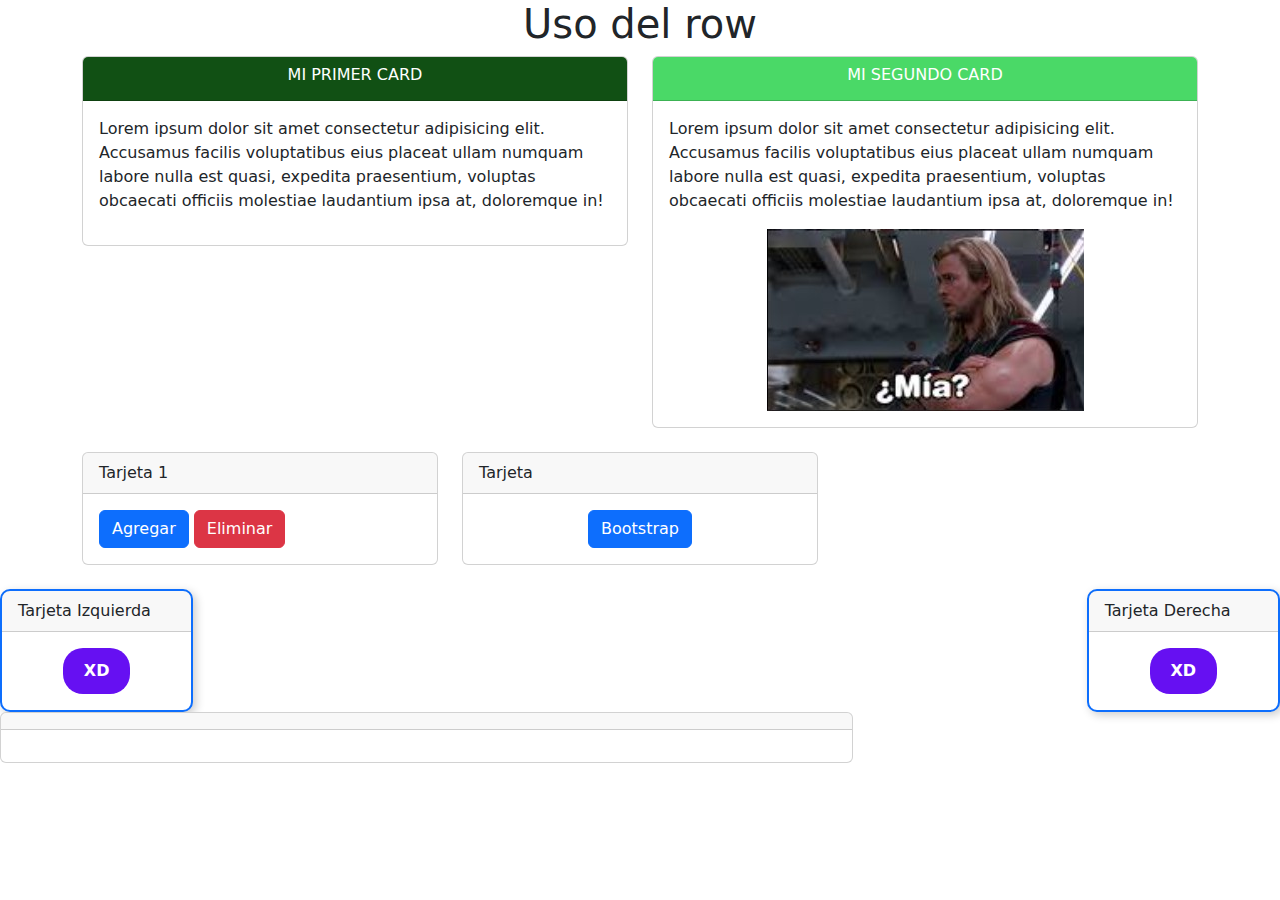
==== Card/index.html @ 7f3831ba "Actualizacion" ====
<!DOCTYPE html>
<html lang="en">
<head>
    <meta charset="UTF-8">
    <meta name="viewport" content="width=device-width, initial-scale=1.0">
    <title>card</title>
    <link href="https://cdn.jsdelivr.net/npm/bootstrap@5.3.3/dist/css/bootstrap.min.css" rel="stylesheet" integrity="sha384-QWTKZyjpPEjISv5WaRU9OFeRpok6YctnYmDr5pNlyT2bRjXh0JMhjY6hW+ALEwIH" crossorigin="anonymous">
    <link rel="stylesheet" href="css/stiles.css">

</head>
<body>
    <div class="container">
        <div class="row">
            <h1 class = "text-center">Uso del row</h1>

            <div class="col-md-6">
                <div class="card">
                    <div style="background-color: rgb(17, 80, 20); color: #fff" class="card-header">
                            <h6 class = "text-center">MI PRIMER CARD</h6>
                    </div>
                    <div class="card-body">
                            <p>Lorem ipsum dolor sit amet consectetur adipisicing elit. Accusamus facilis voluptatibus eius placeat ullam numquam labore nulla est quasi, expedita praesentium, voluptas obcaecati officiis molestiae laudantium ipsa at, doloremque in!</p>
                    </div>
                 </div>     
            </div>

            <div class="col-md-6">
                <div class="card">
                    <div style="background-color: rgb(74, 217, 103); color: #fff" class="card-header">
                            <h6 class = "text-center">MI SEGUNDO CARD</h6>
                    </div>
                    <div class="card-body">
                            <p>Lorem ipsum dolor sit amet consectetur adipisicing elit. Accusamus facilis voluptatibus eius placeat ullam numquam labore nulla est quasi, expedita praesentium, voluptas obcaecati officiis molestiae laudantium ipsa at, doloremque in!</p>
                            <img src="Imagenes/Thor.jpg" alt="Imagen" class="d-block mx-auto">
                    </div>
                 </div>     
            </div>
        </div>
        <div class="row mt-4">
            <div class="col-md-4">
                <div class="card">
                    <div class="card-header">Tarjeta 1</div>
                    <div class="card-body">
                        <button class="btn btn-primary"><i class="bi bi-plus-circle"></i> Agregar</button>
                        <button class="btn btn-danger"><i class="bi bi-trash"></i> Eliminar</button>
                    </div>
                </div>
            </div>
            <div class="col-md-4">
                <div class="card">
                    <div class="card-header">Tarjeta</div>
                    <div class="card-body text-center">
                        <button class="btn btn-primary">
                            <i class="bi bi-bootstrap"></i> Bootstrap
                        </button>
                    </div>
                </div>
            </div>
           
                            
                    </div>
                </div>
            </div>
        </div>

        <div class="row mt-4 justify-content-between">
            <!-- Tarjeta izquierda -->
            <div class="col-md-2">
                <div class="card custom-card">
                    <div class="card-header">Tarjeta Izquierda</div>
                    <div class="card-body text-center">
                        <button class="btn custom-btn">
                            <i class="bi bi-bootstrap"></i> XD
                        </button>
                    </div>
                </div>
            </div>
        
            <!-- Tarjeta derecha -->
            <div class="col-md-2">
                <div class="card custom-card">
                    <div class="card-header">Tarjeta Derecha</div>
                    <div class="card-body text-center">
                        <button class="btn custom-btn">
                            <i class="bi bi-bootstrap"></i> XD
                        </button>
                    </div>
                </div>
            </div>
        </div>
        
            </div>
            <div class="col-md-8">
                <div class="card">
                    <div class="card-header">
                    </div>
                    <div class="card-body">
                            
                    </div>
                </div>
            </div>
        </div>
    </div>

    </div>

    <script src="https://cdn.jsdelivr.net/npm/bootstrap@5.3.3/dist/js/bootstrap.bundle.min.js" integrity="sha384-YvpcrYf0tY3lHB60NNkmXc5s9fDVZLESaAA55NDzOxhy9GkcIdslK1eN7N6jIeHz" crossorigin="anonymous"></script>
</body>
</html>
---- Card/css/stiles.css ----
/* Estilo para la tarjeta */
.custom-card {
    border: 2px solid #0d6efd; /* Borde azul de Bootstrap */
    border-radius: 10px;
    box-shadow: 3px 3px 10px rgba(0, 0, 0, 0.2);
}

/* Estilo para el botón */
.custom-btn {
    background-color: #6610f2; /* Morado de Bootstrap */
    color: white;
    font-weight: bold;
    border-radius: 20px;
    padding: 10px 20px;
    transition: all 0.3s ease-in-out;
}

/* Efecto hover para el botón */
.custom-btn:hover {
    background-color: #520dc2;
    transform: scale(1.1);
}
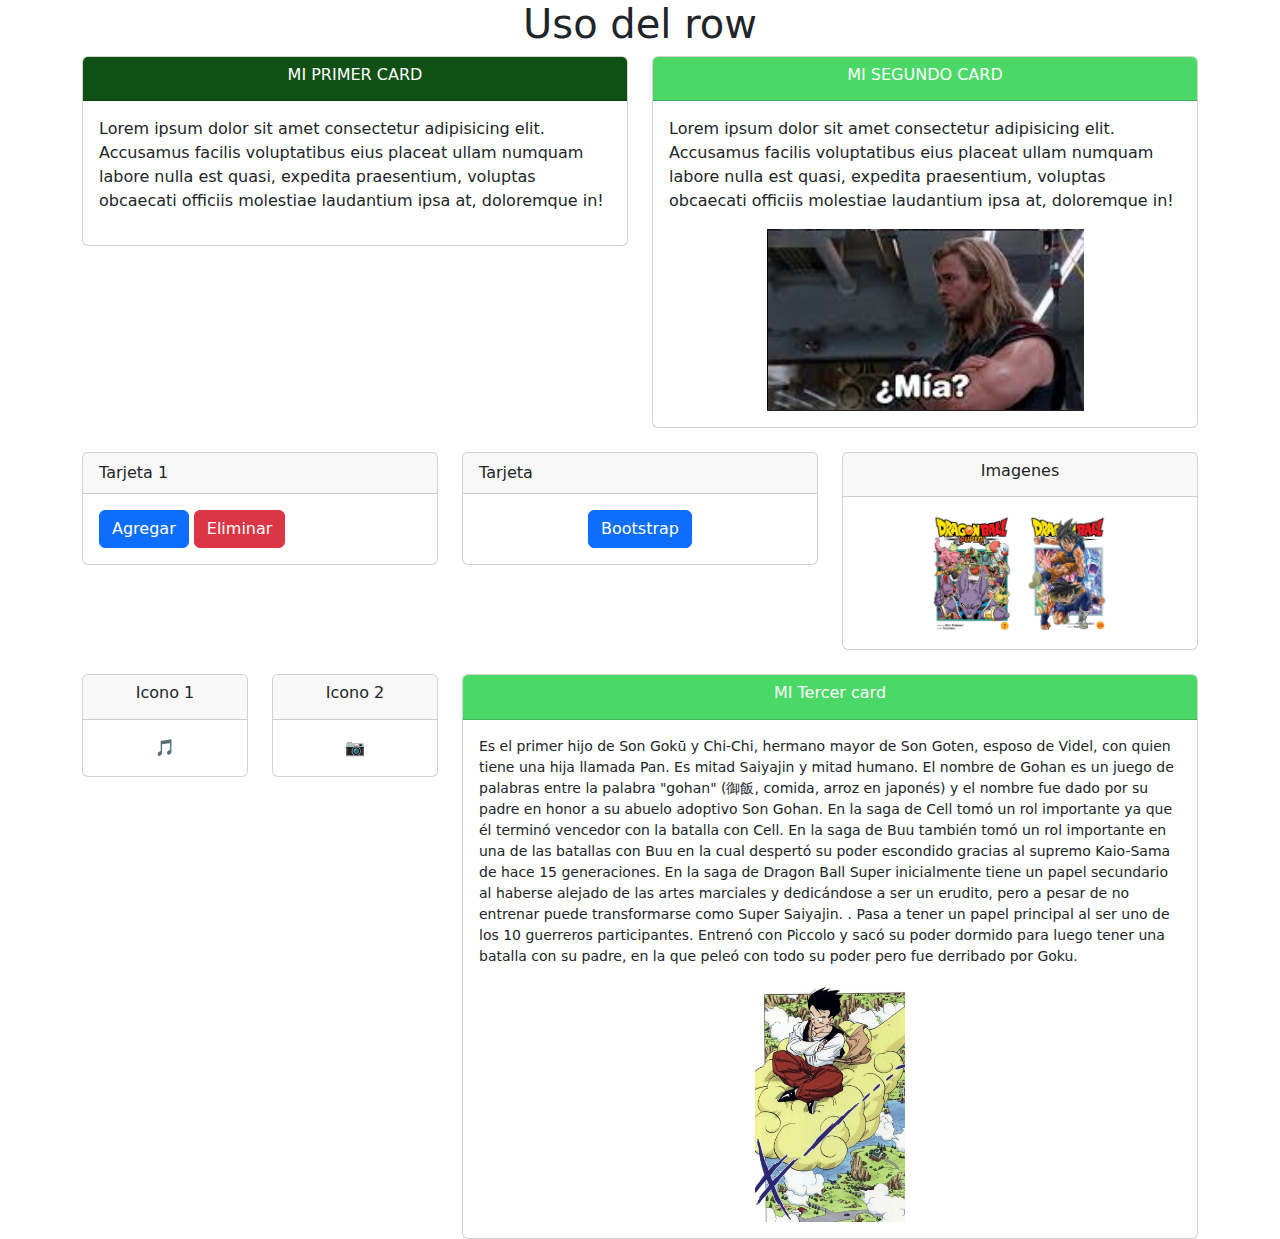
==== commit dba0421e: "actualisacion" ====
--- a/Card/index.html
+++ b/Card/index.html
@@ -37,6 +37,7 @@
             </div>
         </div>
         <div class="row mt-4">
+            <!-- Tarjeta 1 -->
             <div class="col-md-4">
                 <div class="card">
                     <div class="card-header">Tarjeta 1</div>
@@ -46,6 +47,8 @@
                     </div>
                 </div>
             </div>
+        
+            <!-- Tarjeta Bootstrap -->
             <div class="col-md-4">
                 <div class="card">
                     <div class="card-header">Tarjeta</div>
@@ -56,51 +59,68 @@
                     </div>
                 </div>
             </div>
-           
-                            
+        
+            <!-- Tarjeta de Imagenes (ahora al lado de Bootstrap) -->
+            <div class="col-md-4">
+                <div class="card">
+                    <div class="card-header">
+                        <h6 class="text-center">Imagenes</h6>
                     </div>
-                </div>
-            </div>
-        </div>
-
-        <div class="row mt-4 justify-content-between">
-            <!-- Tarjeta izquierda -->
-            <div class="col-md-2">
-                <div class="card custom-card">
-                    <div class="card-header">Tarjeta Izquierda</div>
-                    <div class="card-body text-center">
-                        <button class="btn custom-btn">
-                            <i class="bi bi-bootstrap"></i> XD
-                        </button>
-                    </div>
-                </div>
-            </div>
-        
-            <!-- Tarjeta derecha -->
-            <div class="col-md-2">
-                <div class="card custom-card">
-                    <div class="card-header">Tarjeta Derecha</div>
-                    <div class="card-body text-center">
-                        <button class="btn custom-btn">
-                            <i class="bi bi-bootstrap"></i> XD
-                        </button>
+                    <div class="card-body text-center d-flex justify-content-center">
+                        <img src="Imagenes/si.jpg" class="mx-2" style="width:80px;" alt="Imagen 1">
+                        <img src="Imagenes/super.jpg" class="mx-2" style="width:80px;" alt="Imagen 2">
                     </div>
                 </div>
             </div>
         </div>
         
-            </div>
-            <div class="col-md-8">
+        <!-- Nueva fila con iconos y "MI SEGUNDO CARD" -->
+        <div class="row mt-4">
+            <!-- Icono 1 -->
+            <div class="col-md-2">
                 <div class="card">
                     <div class="card-header">
+                        <h6 class="text-center">Icono 1</h6>
                     </div>
-                    <div class="card-body">
-                            
+                    <div class="card-body text-center">
+                        <span class="icon icon1">🎵</span>
                     </div>
                 </div>
             </div>
+        
+            <!-- Icono 2 -->
+            <div class="col-md-2">
+                <div class="card">
+                    <div class="card-header">
+                        <h6 class="text-center">Icono 2</h6>
+                    </div>
+                    <div class="card-body text-center">
+                        <span class="icon icon2">📷</span>
+                    </div>
+                </div>
+            </div>
+        
+            <!-- MI SEGUNDO CARD ahora alineado con los iconos -->
+            <div class="col-md-8">
+                <div class="card">
+                    <div style="background-color: rgb(74, 217, 103); color: #fff" class="card-header">
+                        <h6 class="text-center">MI Tercer card</h6>
+                    </div>
+                    <div class="card-body">
+                        <p class="small"> <!-- Clase Bootstrap para texto más pequeño -->
+                            Es el primer hijo de Son Gokū y Chi-Chi, hermano mayor de Son Goten, esposo de Videl, con quien tiene una hija llamada Pan. Es mitad Saiyajin y mitad humano. El nombre de Gohan es un juego de palabras entre la palabra "gohan" (御飯, comida, arroz en japonés) y el nombre fue dado por su padre en honor a su abuelo adoptivo Son Gohan. En la saga de Cell tomó un rol importante ya que él terminó vencedor con la batalla con Cell. En la saga de Buu también tomó un rol importante en una de las batallas con Buu en la cual despertó su poder escondido gracias al supremo Kaio-Sama de hace 15 generaciones. En la saga de Dragon Ball Super inicialmente tiene un papel secundario al haberse alejado de las artes marciales y dedicándose a ser un erudito, pero a pesar de no entrenar puede transformarse como Super Saiyajin. . Pasa a tener un papel principal al ser uno de los 10 guerreros participantes. Entrenó con Piccolo y sacó su poder dormido para luego tener una batalla con su padre, en la que peleó con todo su poder pero fue derribado por Goku.
+                        </p>
+                        <img src="Imagenes/Gohan.jpg" alt="Imagen" class="d-block mx-auto" style="width: 150px;"> <!-- Tamaño reducido -->
+                    </div>
+                </div>
+            </div>
+            
         </div>
+        
+            
     </div>
+            </div>
+        </div>
 
     </div>
 
